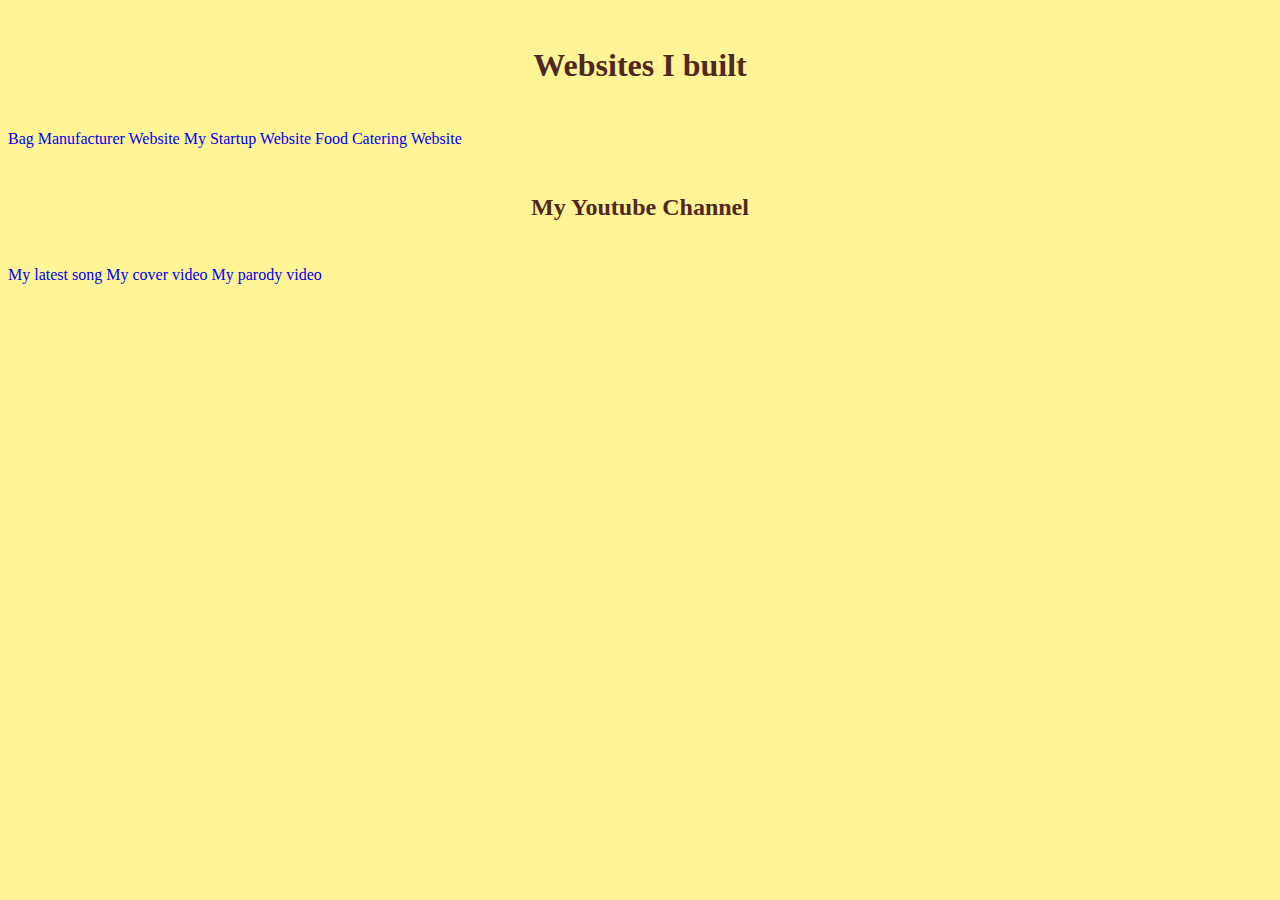
==== portfolio.html @ b357f07c "init" ====
<!DOCTYPE html>
<html lang="en">
<head>
    <meta charset="UTF-8">
    <meta name="viewport" content="width=device-width, initial-scale=1.0">
    <meta http-equiv="X-UA-Compatible" content="ie=edge">
    <link rel="stylesheet" href="css/style.css"> 
    <title>My Portfolio</title>
</head>
<body>
    <h1>Websites I built</h1>
    <div>
        <!-- Web 1 -->
        <a href="https://www.shinshowtai1997.com" target="_blank">Bag Manufacturer Website</a>
        <!-- Web 2 -->
        <a href="https://www.siruxsolutions.com" target="_blank">My Startup Website</a>
        <!-- Web 3 -->
        <a href="https://www.wattasuk.com" target="_blank">Food Catering Website</a>

    </div>
    <h2>My Youtube Channel</h2>
    <!-- VDO 1 -->
    <a href="https://www.youtube.com/watch?v=4Hc74Q_eXGI" target="_blank">My latest song</a>
    <!-- VDO 2 -->
    <a href="https://www.youtube.com/watch?v=IfVH8J8mCG8" target="_blank">My cover video</a>
    <!-- VDO 3 -->
    <a href="https://www.youtube.com/watch?v=1EuzAJmLm0Y" target="_blank">My parody video</a>

    
</body>
</html>
---- css/style.css ----
body{
    background-color: #FFF496;
}

.bg-color{
    background-color: #FFF496;
}

a{
    text-decoration: none;
}

h1,h2,h3{
    padding: 2%;
    text-align: center;
    color: #512820;
}
p{
    padding: 5px;
    text-align: center;
    font-size: 24px;
    color: #512820;

}


img{
    border-radius: 2%;
    display: block;
    margin-left: auto;
    margin-right: auto;
    width: 300px;
    margin-bottom: 20px;

}

.nav{
    text-align: center;
}

ul {
  list-style-type: none;
  margin: 20px auto;
  padding: 0;
  overflow: hidden;
  display: inline-block;
}

li {
  float: left;
}

li a {
  display: block;
  padding: 8px;
  background-color: #FFF496;
  font-size: 24px;
}

li a:hover {
  background-color:#F79256;
}

.social-img{
  width: 200px;
  height: 200px;
} 

.row{
  padding-top: 50px;
}
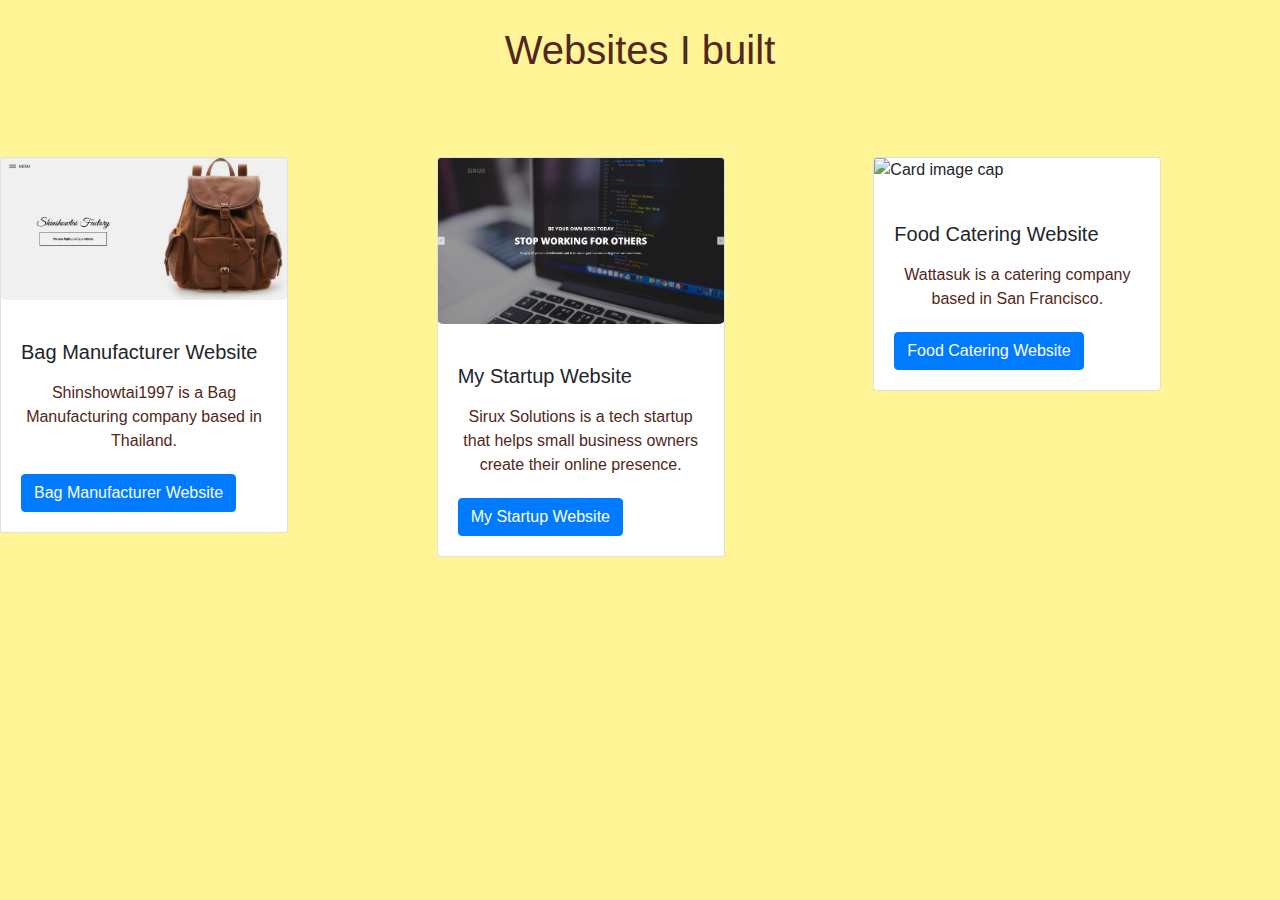
==== commit 54d46219: "Finished" ====
--- a/portfolio.html
+++ b/portfolio.html
@@ -5,27 +5,53 @@
     <meta name="viewport" content="width=device-width, initial-scale=1.0">
     <meta http-equiv="X-UA-Compatible" content="ie=edge">
     <link rel="stylesheet" href="css/style.css"> 
+    <link rel="stylesheet" href="https://stackpath.bootstrapcdn.com/bootstrap/4.4.1/css/bootstrap.min.css"
+        integrity="sha384-Vkoo8x4CGsO3+Hhxv8T/Q5PaXtkKtu6ug5TOeNV6gBiFeWPGFN9MuhOf23Q9Ifjh" crossorigin="anonymous">
     <title>My Portfolio</title>
 </head>
-<body>
+<body class="bg-color">
     <h1>Websites I built</h1>
-    <div>
+    <div class="row">
         <!-- Web 1 -->
-        <a href="https://www.shinshowtai1997.com" target="_blank">Bag Manufacturer Website</a>
+        <div class="col-md">
+            <div class="card" style="width: 18rem;">
+                <img class="card-img-top" src="img/shinshowtai1997.png" alt="Card image cap">
+                <div class="card-body">
+                    <h5 class="card-title">Bag Manufacturer Website</h5>
+                    <p class="card-text" id="adjusted-text">Shinshowtai1997 is a Bag Manufacturing company based in Thailand. </p>
+                    <a href="https://www.shinshowtai1997.com" target="_blank" class="btn btn-primary">Bag Manufacturer Website</a>
+                </div>
+            </div>
+        </div>
+
         <!-- Web 2 -->
-        <a href="https://www.siruxsolutions.com" target="_blank">My Startup Website</a>
+        <div class="col-md">
+            <div class="card" style="width: 18rem;">
+                <img class="card-img-top" src="img/siruxsolutions.png" alt="Card image cap">
+                <div class="card-body">
+                    <h5 class="card-title">My Startup Website</h5>
+                    <p class="card-text" id="adjusted-text">Sirux Solutions is a tech startup that helps small business owners create their online presence.</p>
+                    <a href="https://www.siruxsolutions.com" target="_blank" class="btn btn-primary">My Startup Website</a>
+                </div>
+            </div>
+        </div>
         <!-- Web 3 -->
-        <a href="https://www.wattasuk.com" target="_blank">Food Catering Website</a>
+
+        <div class="col-md">
+            <div class="card" style="width: 18rem;">
+                <img class="card-img-top" src="img/wattasuk.png" alt="Card image cap">
+                <div class="card-body">
+                    <h5 class="card-title">Food Catering Website</h5>
+                    <p class="card-text" id="adjusted-text">Wattasuk is a catering company based in San Francisco.</p>
+                    <a href="https://www.wattasuk.com" target="_blank" class="btn btn-primary">Food Catering Website</a>
+                </div>
+            </div>
+        </div>
+    </div>    
+        
 
     </div>
-    <h2>My Youtube Channel</h2>
-    <!-- VDO 1 -->
-    <a href="https://www.youtube.com/watch?v=4Hc74Q_eXGI" target="_blank">My latest song</a>
-    <!-- VDO 2 -->
-    <a href="https://www.youtube.com/watch?v=IfVH8J8mCG8" target="_blank">My cover video</a>
-    <!-- VDO 3 -->
-    <a href="https://www.youtube.com/watch?v=1EuzAJmLm0Y" target="_blank">My parody video</a>
-
+    
     
 </body>
 </html>--- a/css/style.css
+++ b/css/style.css
@@ -1,41 +1,39 @@
-body{
-    background-color: #FFF496;
+body {
+  background-color: #FFF496;
 }
 
-.bg-color{
-    background-color: #FFF496;
+.bg-color {
+  background-color: #FFF496;
 }
 
-a{
-    text-decoration: none;
+a {
+  text-decoration: none;
 }
 
-h1,h2,h3{
-    padding: 2%;
-    text-align: center;
-    color: #512820;
-}
-p{
-    padding: 5px;
-    text-align: center;
-    font-size: 24px;
-    color: #512820;
-
+h1, h2, h3 {
+  padding: 2%;
+  text-align: center;
+  color: #512820;
 }
 
-
-img{
-    border-radius: 2%;
-    display: block;
-    margin-left: auto;
-    margin-right: auto;
-    width: 300px;
-    margin-bottom: 20px;
-
+p {
+  padding: 5px;
+  text-align: center;
+  font-size: 24px;
+  color: #512820;
 }
 
-.nav{
-    text-align: center;
+img {
+  border-radius: 2%;
+  display: block;
+  margin-left: auto;
+  margin-right: auto;
+  width: 300px;
+  margin-bottom: 20px;
+}
+
+.nav {
+  text-align: center;
 }
 
 ul {
@@ -58,14 +56,44 @@
 }
 
 li a:hover {
-  background-color:#F79256;
+  background-color: #F79256;
 }
 
-.social-img{
+.social-img {
   width: 200px;
   height: 200px;
-} 
+}
 
-.row{
+.row {
   padding-top: 50px;
 }
+
+table {
+  border-collapse: collapse;
+}
+
+#education {
+  margin: 0 auto;
+}
+
+tr, td {
+  padding: 5px 10px;
+  font-size: 18px;
+  margin: 2px;
+}
+
+@media (max-width: 600px) {
+  img {
+    border-radius: 2%;
+    display: block;
+    margin-left: auto;
+    margin-right: auto;
+    width: 200px;
+    margin-bottom: 20px;
+  }
+}
+#adjusted-text {
+  font-size: 16px;
+}
+
+/*# sourceMappingURL=style.css.map */
